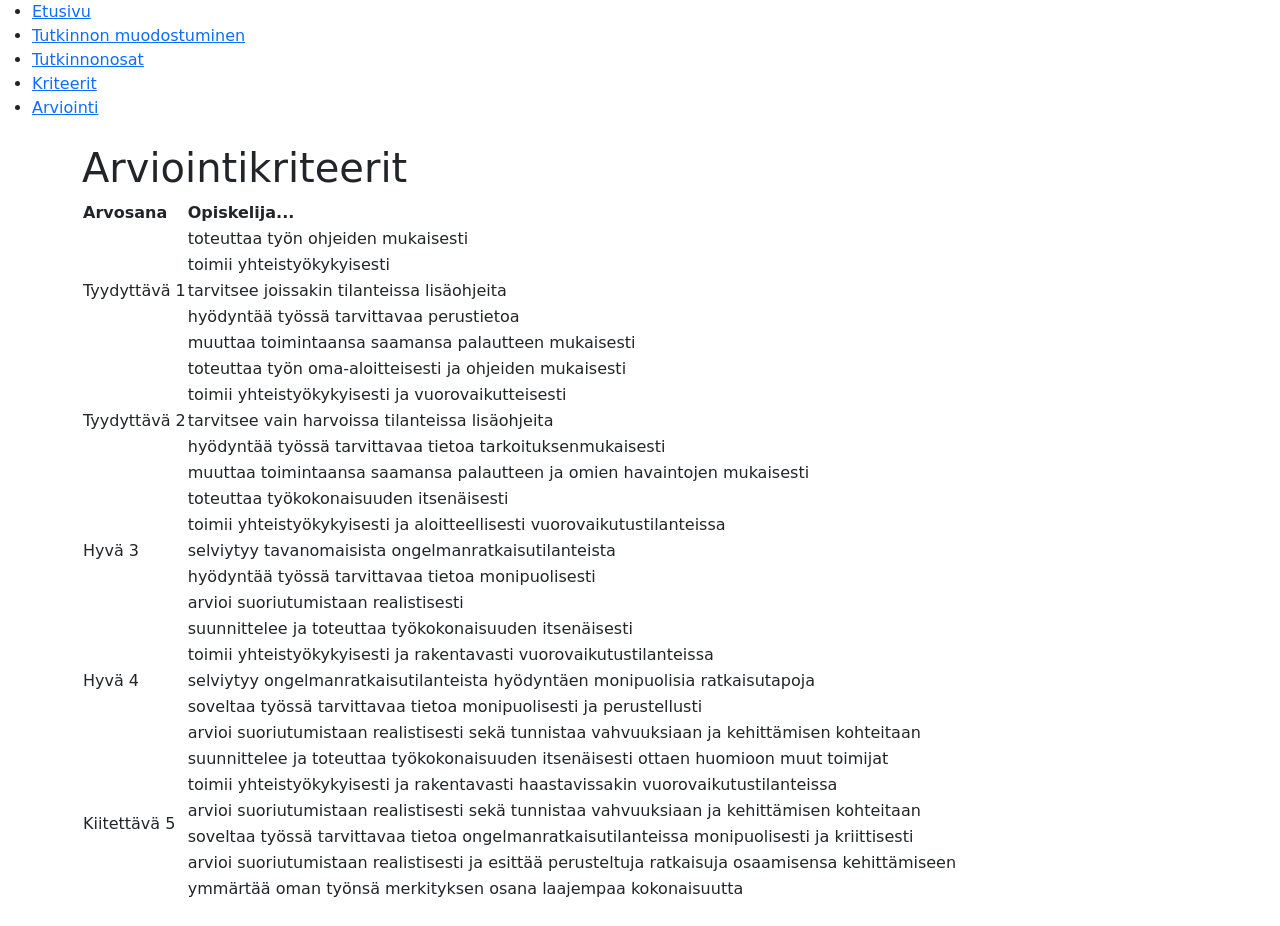
==== index.html @ 98d53264 "Html pohja ja bootstrap index.htmllään" ====
<!DOCTYPE html>
<html lang="fi">
<head>
    <meta charset="UTF-8">
    <meta name="viewport" content="width=device-width, initial-scale=1.0">
    <title>Kriteerit</title>
    <link href="https://cdn.jsdelivr.net/npm/bootstrap@5.3.3/dist/css/bootstrap.min.css" rel="stylesheet">
</head>
<body>

    <header>
        <nav>
            <ul>
                <li><a href="index.html">Etusivu</a></li>
                <li><a href="tutkinnonmuodostuminen.html">Tutkinnon muodostuminen</a></li>
                <li><a href="tutkinnonosat.html">Tutkinnonosat</a></li>
                <li><a href="kriteerit.html">Kriteerit</a></li>
                <li><a href="arviointi.html">Arviointi</a></li>
            </ul>
        </nav>
    </header>

    <main class="container my-4">
        <h1>Arviointikriteerit</h1>

        <div class="taulukko-kaari">
            <table>
                <thead>
                    <tr>
                        <th>Arvosana</th>
                        <th>Opiskelija...</th>
                    </tr>
                </thead>
                <tbody>
                    <tr>
                        <td rowspan="5">Tyydyttävä 1</td>
                        <td>toteuttaa työn ohjeiden mukaisesti</td>
                    </tr>
                    <tr><td>toimii yhteistyökykyisesti</td></tr>
                    <tr><td>tarvitsee joissakin tilanteissa lisäohjeita</td></tr>
                    <tr><td>hyödyntää työssä tarvittavaa perustietoa</td></tr>
                    <tr><td>muuttaa toimintaansa saamansa palautteen mukaisesti</td></tr>

                    <tr>
                        <td rowspan="5">Tyydyttävä 2</td>
                        <td>toteuttaa työn oma-aloitteisesti ja ohjeiden mukaisesti</td>
                    </tr>
                    <tr><td>toimii yhteistyökykyisesti ja vuorovaikutteisesti</td></tr>
                    <tr><td>tarvitsee vain harvoissa tilanteissa lisäohjeita</td></tr>
                    <tr><td>hyödyntää työssä tarvittavaa tietoa tarkoituksenmukaisesti</td></tr>
                    <tr><td>muuttaa toimintaansa saamansa palautteen ja omien havaintojen mukaisesti</td></tr>

                    <tr>
                        <td rowspan="5">Hyvä 3</td>
                        <td>toteuttaa työkokonaisuuden itsenäisesti</td>
                    </tr>
                    <tr><td>toimii yhteistyökykyisesti ja aloitteellisesti vuorovaikutustilanteissa</td></tr>
                    <tr><td>selviytyy tavanomaisista ongelmanratkaisutilanteista</td></tr>
                    <tr><td>hyödyntää työssä tarvittavaa tietoa monipuolisesti</td></tr>
                    <tr><td>arvioi suoriutumistaan realistisesti</td></tr>

                    <tr>
                        <td rowspan="5">Hyvä 4</td>
                        <td>suunnittelee ja toteuttaa työkokonaisuuden itsenäisesti</td>
                    </tr>
                    <tr><td>toimii yhteistyökykyisesti ja rakentavasti vuorovaikutustilanteissa</td></tr>
                    <tr><td>selviytyy ongelmanratkaisutilanteista hyödyntäen monipuolisia ratkaisutapoja</td></tr>
                    <tr><td>soveltaa työssä tarvittavaa tietoa monipuolisesti ja perustellusti</td></tr>
                    <tr><td>arvioi suoriutumistaan realistisesti sekä tunnistaa vahvuuksiaan ja kehittämisen kohteitaan</td></tr>

                    <tr>
                        <td rowspan="6">Kiitettävä 5</td>
                        <td>suunnittelee ja toteuttaa työkokonaisuuden itsenäisesti ottaen huomioon muut toimijat</td>
                    </tr>
                    <tr><td>toimii yhteistyökykyisesti ja rakentavasti haastavissakin vuorovaikutustilanteissa</td></tr>
                    <tr><td>arvioi suoriutumistaan realistisesti sekä tunnistaa vahvuuksiaan ja kehittämisen kohteitaan</td></tr>
                    <tr><td>soveltaa työssä tarvittavaa tietoa ongelmanratkaisutilanteissa monipuolisesti ja kriittisesti</td></tr>
                    <tr><td>arvioi suoriutumistaan realistisesti ja esittää perusteltuja ratkaisuja osaamisensa kehittämiseen</td></tr>
                    <tr><td>ymmärtää oman työnsä merkityksen osana laajempaa kokonaisuutta</td></tr>
                </tbody>
            </table>
        </div>
    </main>

</body>
</html>
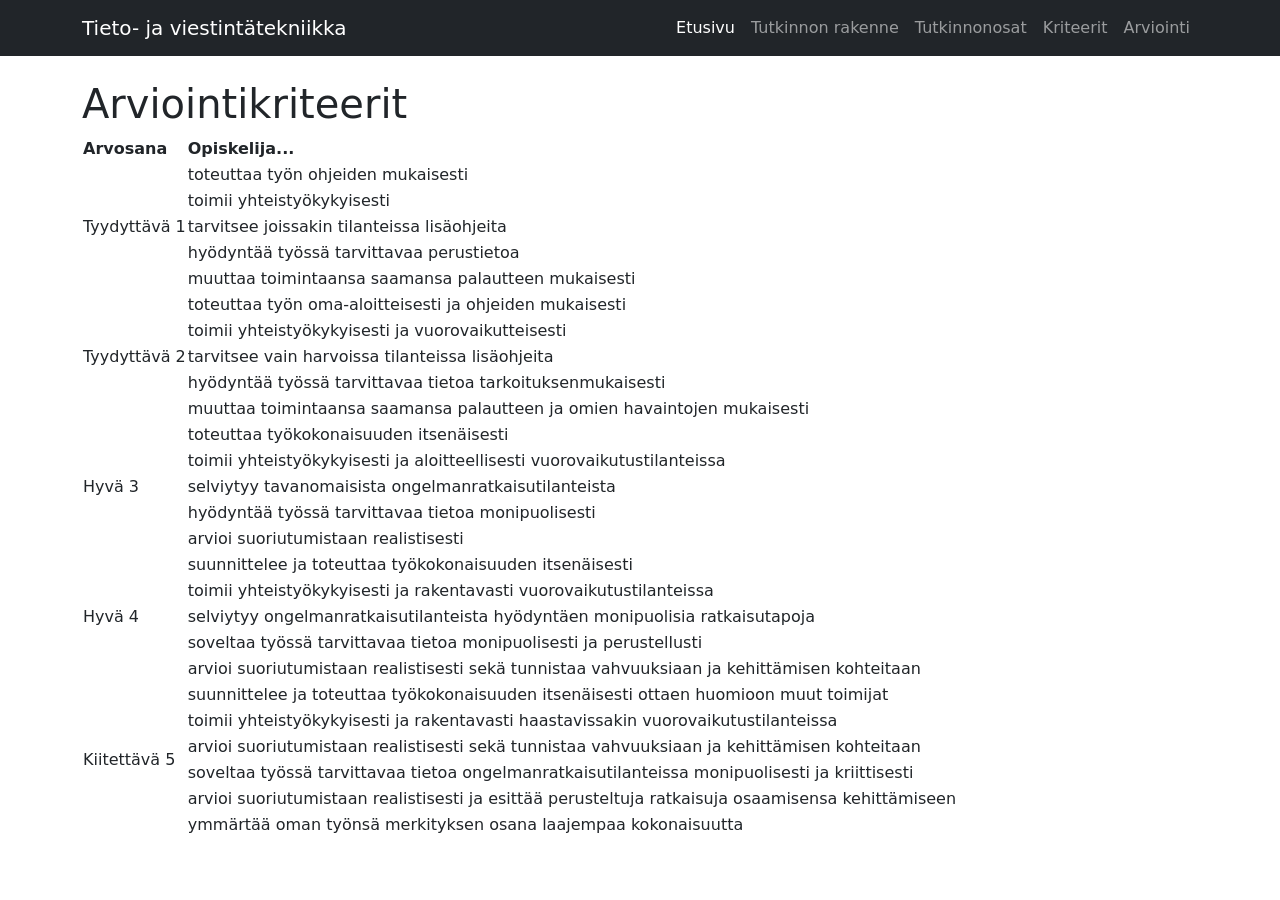
==== commit c7133c40: "Bootstrap valikko" ====
--- a/index.html
+++ b/index.html
@@ -8,17 +8,23 @@
 </head>
 <body>
 
-    <header>
-        <nav>
-            <ul>
-                <li><a href="index.html">Etusivu</a></li>
-                <li><a href="tutkinnonmuodostuminen.html">Tutkinnon muodostuminen</a></li>
-                <li><a href="tutkinnonosat.html">Tutkinnonosat</a></li>
-                <li><a href="kriteerit.html">Kriteerit</a></li>
-                <li><a href="arviointi.html">Arviointi</a></li>
-            </ul>
-        </nav>
-    </header>
+    <nav class="navbar navbar-expand-md bg-dark navbar-dark">
+  <div class="container">
+    <a class="navbar-brand" href="index.html">Tieto- ja viestintätekniikka</a>
+    <button class="navbar-toggler" type="button" data-bs-toggle="collapse" data-bs-target="#navbarSupportedContent" aria-controls="navbarSupportedContent" aria-expanded="false" aria-label="Toggle navigation">
+      <span class="navbar-toggler-icon"></span>
+    </button>
+    <div class="collapse navbar-collapse" id="navbarSupportedContent">
+      <ul class="navbar-nav ms-auto">
+        <li class="nav-item"><a class="nav-link active" aria-current="page" href="index.html">Etusivu</a></li>
+        <li class="nav-item"><a class="nav-link" href="tutkinnonmuodostuminen.html">Tutkinnon rakenne</a></li>
+        <li class="nav-item"><a class="nav-link" href="tutkinnonosat.html">Tutkinnonosat</a></li>
+        <li class="nav-item"><a class="nav-link" href="kriteerit.html">Kriteerit</a></li>
+        <li class="nav-item"><a class="nav-link" href="arviointi.html">Arviointi</a></li>
+      </ul>
+    </div>
+  </div>
+</nav>
 
     <main class="container my-4">
         <h1>Arviointikriteerit</h1>
@@ -81,6 +87,6 @@
             </table>
         </div>
     </main>
-
+    <script src="https://cdn.jsdelivr.net/npm/bootstrap@5.3.3/dist/js/bootstrap.bundle.min.js"></script>
 </body>
 </html>
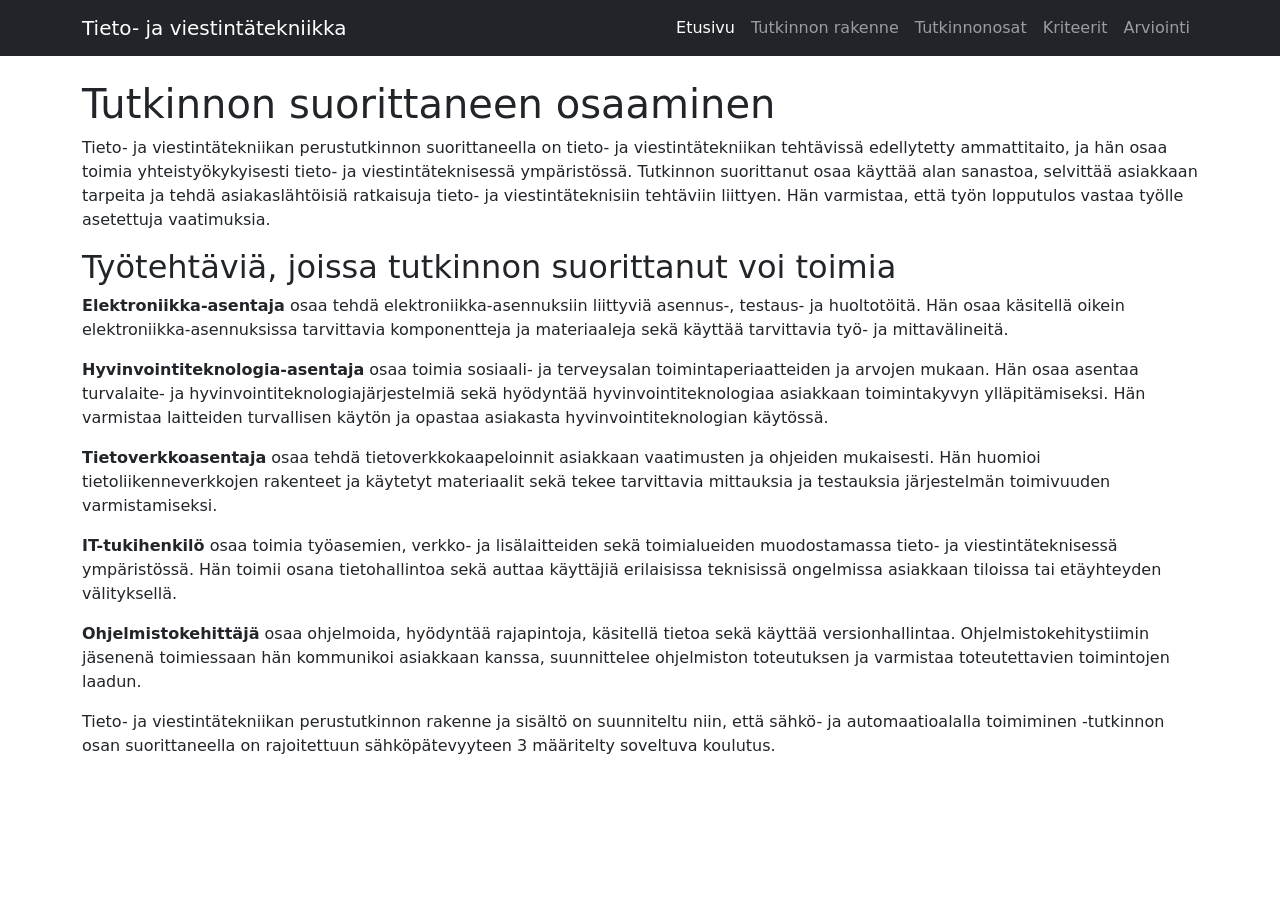
==== commit a8754cf4: "index html korjaus + navbar korjaus" ====
--- a/index.html
+++ b/index.html
@@ -3,90 +3,50 @@
 <head>
     <meta charset="UTF-8">
     <meta name="viewport" content="width=device-width, initial-scale=1.0">
-    <title>Kriteerit</title>
+    <title>Etusivu</title>
     <link href="https://cdn.jsdelivr.net/npm/bootstrap@5.3.3/dist/css/bootstrap.min.css" rel="stylesheet">
+    <link rel="stylesheet" href="style.css">
 </head>
 <body>
 
     <nav class="navbar navbar-expand-md bg-dark navbar-dark">
-  <div class="container">
-    <a class="navbar-brand" href="index.html">Tieto- ja viestintätekniikka</a>
-    <button class="navbar-toggler" type="button" data-bs-toggle="collapse" data-bs-target="#navbarSupportedContent" aria-controls="navbarSupportedContent" aria-expanded="false" aria-label="Toggle navigation">
-      <span class="navbar-toggler-icon"></span>
-    </button>
-    <div class="collapse navbar-collapse" id="navbarSupportedContent">
-      <ul class="navbar-nav ms-auto">
-        <li class="nav-item"><a class="nav-link active" aria-current="page" href="index.html">Etusivu</a></li>
-        <li class="nav-item"><a class="nav-link" href="tutkinnonmuodostuminen.html">Tutkinnon rakenne</a></li>
-        <li class="nav-item"><a class="nav-link" href="tutkinnonosat.html">Tutkinnonosat</a></li>
-        <li class="nav-item"><a class="nav-link" href="kriteerit.html">Kriteerit</a></li>
-        <li class="nav-item"><a class="nav-link" href="arviointi.html">Arviointi</a></li>
-      </ul>
-    </div>
-  </div>
-</nav>
+        <div class="container">
+            <a class="navbar-brand" href="index.html">Tieto- ja viestintätekniikka</a>
+            <button class="navbar-toggler" type="button" data-bs-toggle="collapse" data-bs-target="#navbarSupportedContent" aria-controls="navbarSupportedContent" aria-expanded="false" aria-label="Toggle navigation">
+                <span class="navbar-toggler-icon"></span>
+            </button>
+            <div class="collapse navbar-collapse" id="navbarSupportedContent">
+                <ul class="navbar-nav ms-auto">
+                    <li class="nav-item"><a class="nav-link active" aria-current="page" href="index.html">Etusivu</a></li>
+                    <li class="nav-item"><a class="nav-link" href="tutkinnonmuodostuminen.html">Tutkinnon rakenne</a></li>
+                    <li class="nav-item"><a class="nav-link" href="tutkinnonosat.html">Tutkinnonosat</a></li>
+                    <li class="nav-item"><a class="nav-link" href="kriteerit.html">Kriteerit</a></li>
+                    <li class="nav-item"><a class="nav-link" href="arviointi.html">Arviointi</a></li>
+                </ul>
+            </div>
+        </div>
+    </nav>
 
     <main class="container my-4">
-        <h1>Arviointikriteerit</h1>
+        <h1>Tutkinnon suorittaneen osaaminen</h1>
 
-        <div class="taulukko-kaari">
-            <table>
-                <thead>
-                    <tr>
-                        <th>Arvosana</th>
-                        <th>Opiskelija...</th>
-                    </tr>
-                </thead>
-                <tbody>
-                    <tr>
-                        <td rowspan="5">Tyydyttävä 1</td>
-                        <td>toteuttaa työn ohjeiden mukaisesti</td>
-                    </tr>
-                    <tr><td>toimii yhteistyökykyisesti</td></tr>
-                    <tr><td>tarvitsee joissakin tilanteissa lisäohjeita</td></tr>
-                    <tr><td>hyödyntää työssä tarvittavaa perustietoa</td></tr>
-                    <tr><td>muuttaa toimintaansa saamansa palautteen mukaisesti</td></tr>
+        <p>Tieto- ja viestintätekniikan perustutkinnon suorittaneella on tieto- ja viestintätekniikan tehtävissä edellytetty ammattitaito, ja hän osaa toimia yhteistyökykyisesti tieto- ja viestintäteknisessä ympäristössä. Tutkinnon suorittanut osaa käyttää alan sanastoa, selvittää asiakkaan tarpeita ja tehdä asiakaslähtöisiä ratkaisuja tieto- ja viestintäteknisiin tehtäviin liittyen. Hän varmistaa, että työn lopputulos vastaa työlle asetettuja vaatimuksia.</p>
 
-                    <tr>
-                        <td rowspan="5">Tyydyttävä 2</td>
-                        <td>toteuttaa työn oma-aloitteisesti ja ohjeiden mukaisesti</td>
-                    </tr>
-                    <tr><td>toimii yhteistyökykyisesti ja vuorovaikutteisesti</td></tr>
-                    <tr><td>tarvitsee vain harvoissa tilanteissa lisäohjeita</td></tr>
-                    <tr><td>hyödyntää työssä tarvittavaa tietoa tarkoituksenmukaisesti</td></tr>
-                    <tr><td>muuttaa toimintaansa saamansa palautteen ja omien havaintojen mukaisesti</td></tr>
+        <h2>Työtehtäviä, joissa tutkinnon suorittanut voi toimia</h2>
 
-                    <tr>
-                        <td rowspan="5">Hyvä 3</td>
-                        <td>toteuttaa työkokonaisuuden itsenäisesti</td>
-                    </tr>
-                    <tr><td>toimii yhteistyökykyisesti ja aloitteellisesti vuorovaikutustilanteissa</td></tr>
-                    <tr><td>selviytyy tavanomaisista ongelmanratkaisutilanteista</td></tr>
-                    <tr><td>hyödyntää työssä tarvittavaa tietoa monipuolisesti</td></tr>
-                    <tr><td>arvioi suoriutumistaan realistisesti</td></tr>
+        <p><strong>Elektroniikka-asentaja</strong> osaa tehdä elektroniikka-asennuksiin liittyviä asennus-, testaus- ja huoltotöitä. Hän osaa käsitellä oikein elektroniikka-asennuksissa tarvittavia komponentteja ja materiaaleja sekä käyttää tarvittavia työ- ja mittavälineitä.</p>
 
-                    <tr>
-                        <td rowspan="5">Hyvä 4</td>
-                        <td>suunnittelee ja toteuttaa työkokonaisuuden itsenäisesti</td>
-                    </tr>
-                    <tr><td>toimii yhteistyökykyisesti ja rakentavasti vuorovaikutustilanteissa</td></tr>
-                    <tr><td>selviytyy ongelmanratkaisutilanteista hyödyntäen monipuolisia ratkaisutapoja</td></tr>
-                    <tr><td>soveltaa työssä tarvittavaa tietoa monipuolisesti ja perustellusti</td></tr>
-                    <tr><td>arvioi suoriutumistaan realistisesti sekä tunnistaa vahvuuksiaan ja kehittämisen kohteitaan</td></tr>
+        <p><strong>Hyvinvointiteknologia-asentaja</strong> osaa toimia sosiaali- ja terveysalan toimintaperiaatteiden ja arvojen mukaan. Hän osaa asentaa turvalaite- ja hyvinvointiteknologiajärjestelmiä sekä hyödyntää hyvinvointiteknologiaa asiakkaan toimintakyvyn ylläpitämiseksi. Hän varmistaa laitteiden turvallisen käytön ja opastaa asiakasta hyvinvointiteknologian käytössä.</p>
 
-                    <tr>
-                        <td rowspan="6">Kiitettävä 5</td>
-                        <td>suunnittelee ja toteuttaa työkokonaisuuden itsenäisesti ottaen huomioon muut toimijat</td>
-                    </tr>
-                    <tr><td>toimii yhteistyökykyisesti ja rakentavasti haastavissakin vuorovaikutustilanteissa</td></tr>
-                    <tr><td>arvioi suoriutumistaan realistisesti sekä tunnistaa vahvuuksiaan ja kehittämisen kohteitaan</td></tr>
-                    <tr><td>soveltaa työssä tarvittavaa tietoa ongelmanratkaisutilanteissa monipuolisesti ja kriittisesti</td></tr>
-                    <tr><td>arvioi suoriutumistaan realistisesti ja esittää perusteltuja ratkaisuja osaamisensa kehittämiseen</td></tr>
-                    <tr><td>ymmärtää oman työnsä merkityksen osana laajempaa kokonaisuutta</td></tr>
-                </tbody>
-            </table>
-        </div>
+        <p><strong>Tietoverkkoasentaja</strong> osaa tehdä tietoverkkokaapeloinnit asiakkaan vaatimusten ja ohjeiden mukaisesti. Hän huomioi tietoliikenneverkkojen rakenteet ja käytetyt materiaalit sekä tekee tarvittavia mittauksia ja testauksia järjestelmän toimivuuden varmistamiseksi.</p>
+
+        <p><strong>IT-tukihenkilö</strong> osaa toimia työasemien, verkko- ja lisälaitteiden sekä toimialueiden muodostamassa tieto- ja viestintäteknisessä ympäristössä. Hän toimii osana tietohallintoa sekä auttaa käyttäjiä erilaisissa teknisissä ongelmissa asiakkaan tiloissa tai etäyhteyden välityksellä.</p>
+
+        <p><strong>Ohjelmistokehittäjä</strong> osaa ohjelmoida, hyödyntää rajapintoja, käsitellä tietoa sekä käyttää versionhallintaa. Ohjelmistokehitystiimin jäsenenä toimiessaan hän kommunikoi asiakkaan kanssa, suunnittelee ohjelmiston toteutuksen ja varmistaa toteutettavien toimintojen laadun.</p>
+
+        <p>Tieto- ja viestintätekniikan perustutkinnon rakenne ja sisältö on suunniteltu niin, että sähkö- ja automaatioalalla toimiminen -tutkinnon osan suorittaneella on rajoitettuun sähköpätevyyteen 3 määritelty soveltuva koulutus.</p>
     </main>
+
     <script src="https://cdn.jsdelivr.net/npm/bootstrap@5.3.3/dist/js/bootstrap.bundle.min.js"></script>
 </body>
 </html>
--- a/style.css
+++ b/style.css
@@ -0,0 +1,3 @@
+html {
+    overflow-y: scroll;
+}
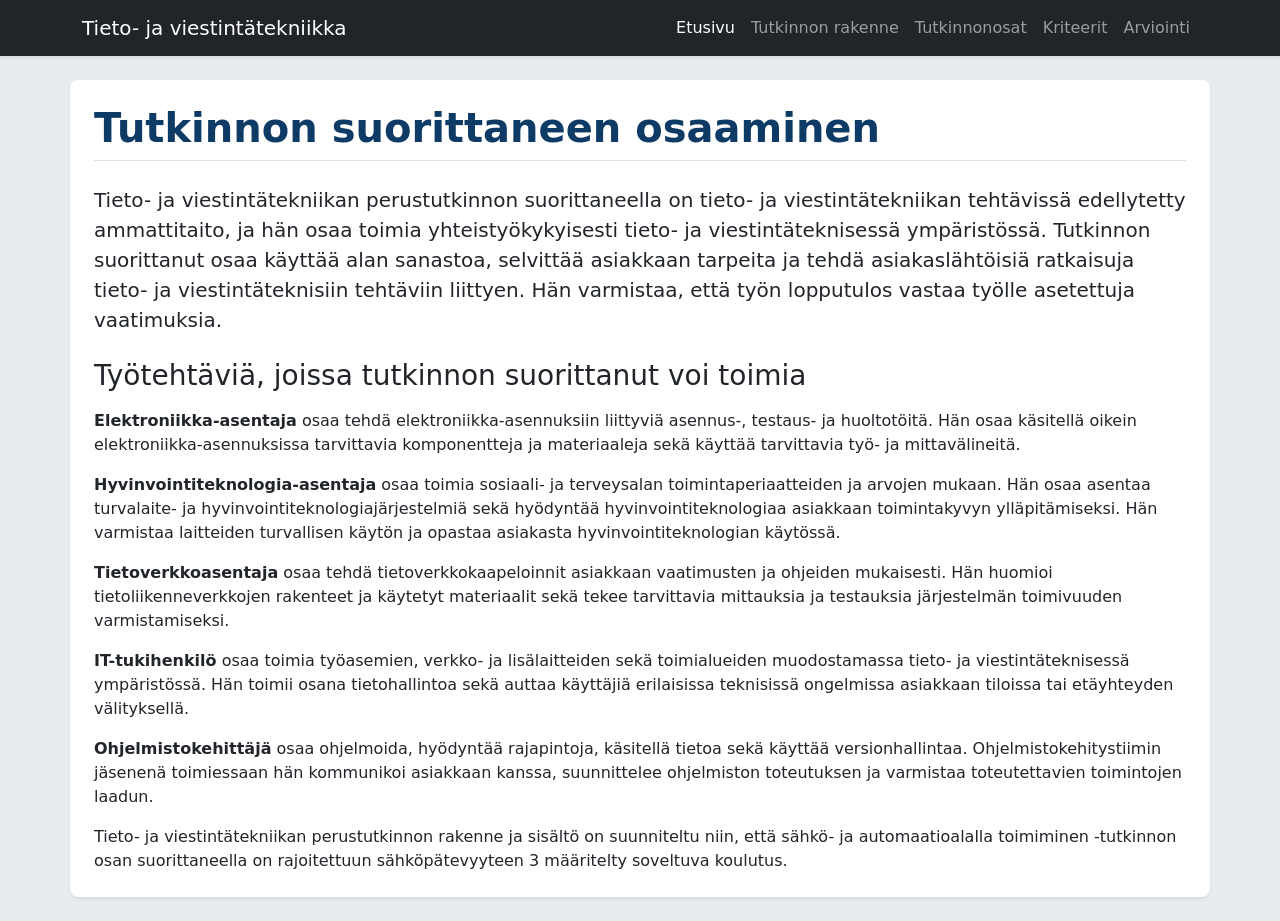
==== commit 2ff7c06a: "Ulkoasu" ====
--- a/index.html
+++ b/index.html
@@ -7,9 +7,9 @@
     <link href="https://cdn.jsdelivr.net/npm/bootstrap@5.3.3/dist/css/bootstrap.min.css" rel="stylesheet">
     <link rel="stylesheet" href="style.css">
 </head>
-<body>
+<body class="bg-body-secondary">
 
-    <nav class="navbar navbar-expand-md bg-dark navbar-dark">
+    <nav class="navbar navbar-expand-md bg-dark navbar-dark shadow-sm sticky-top">
         <div class="container">
             <a class="navbar-brand" href="index.html">Tieto- ja viestintätekniikka</a>
             <button class="navbar-toggler" type="button" data-bs-toggle="collapse" data-bs-target="#navbarSupportedContent" aria-controls="navbarSupportedContent" aria-expanded="false" aria-label="Toggle navigation">
@@ -27,12 +27,12 @@
         </div>
     </nav>
 
-    <main class="container my-4">
-        <h1>Tutkinnon suorittaneen osaaminen</h1>
+    <main class="container my-4 p-4 bg-white rounded-3 shadow-sm">
+        <h1 class="display-6 fw-bold border-bottom pb-2 mb-4">Tutkinnon suorittaneen osaaminen</h1>
 
-        <p>Tieto- ja viestintätekniikan perustutkinnon suorittaneella on tieto- ja viestintätekniikan tehtävissä edellytetty ammattitaito, ja hän osaa toimia yhteistyökykyisesti tieto- ja viestintäteknisessä ympäristössä. Tutkinnon suorittanut osaa käyttää alan sanastoa, selvittää asiakkaan tarpeita ja tehdä asiakaslähtöisiä ratkaisuja tieto- ja viestintäteknisiin tehtäviin liittyen. Hän varmistaa, että työn lopputulos vastaa työlle asetettuja vaatimuksia.</p>
+        <p class="lead">Tieto- ja viestintätekniikan perustutkinnon suorittaneella on tieto- ja viestintätekniikan tehtävissä edellytetty ammattitaito, ja hän osaa toimia yhteistyökykyisesti tieto- ja viestintäteknisessä ympäristössä. Tutkinnon suorittanut osaa käyttää alan sanastoa, selvittää asiakkaan tarpeita ja tehdä asiakaslähtöisiä ratkaisuja tieto- ja viestintäteknisiin tehtäviin liittyen. Hän varmistaa, että työn lopputulos vastaa työlle asetettuja vaatimuksia.</p>
 
-        <h2>Työtehtäviä, joissa tutkinnon suorittanut voi toimia</h2>
+        <h2 class="h3 mt-4 mb-3">Työtehtäviä, joissa tutkinnon suorittanut voi toimia</h2>
 
         <p><strong>Elektroniikka-asentaja</strong> osaa tehdä elektroniikka-asennuksiin liittyviä asennus-, testaus- ja huoltotöitä. Hän osaa käsitellä oikein elektroniikka-asennuksissa tarvittavia komponentteja ja materiaaleja sekä käyttää tarvittavia työ- ja mittavälineitä.</p>
 
@@ -44,7 +44,7 @@
 
         <p><strong>Ohjelmistokehittäjä</strong> osaa ohjelmoida, hyödyntää rajapintoja, käsitellä tietoa sekä käyttää versionhallintaa. Ohjelmistokehitystiimin jäsenenä toimiessaan hän kommunikoi asiakkaan kanssa, suunnittelee ohjelmiston toteutuksen ja varmistaa toteutettavien toimintojen laadun.</p>
 
-        <p>Tieto- ja viestintätekniikan perustutkinnon rakenne ja sisältö on suunniteltu niin, että sähkö- ja automaatioalalla toimiminen -tutkinnon osan suorittaneella on rajoitettuun sähköpätevyyteen 3 määritelty soveltuva koulutus.</p>
+        <p class="mb-0">Tieto- ja viestintätekniikan perustutkinnon rakenne ja sisältö on suunniteltu niin, että sähkö- ja automaatioalalla toimiminen -tutkinnon osan suorittaneella on rajoitettuun sähköpätevyyteen 3 määritelty soveltuva koulutus.</p>
     </main>
 
     <script src="https://cdn.jsdelivr.net/npm/bootstrap@5.3.3/dist/js/bootstrap.bundle.min.js"></script>
--- a/style.css
+++ b/style.css
@@ -1,3 +1,11 @@
 html {
     overflow-y: scroll;
+}
+
+body {
+    background-color: #e9ecef;
+}
+
+h1, h2, h3 {
+    color: #0d3b66;
 }
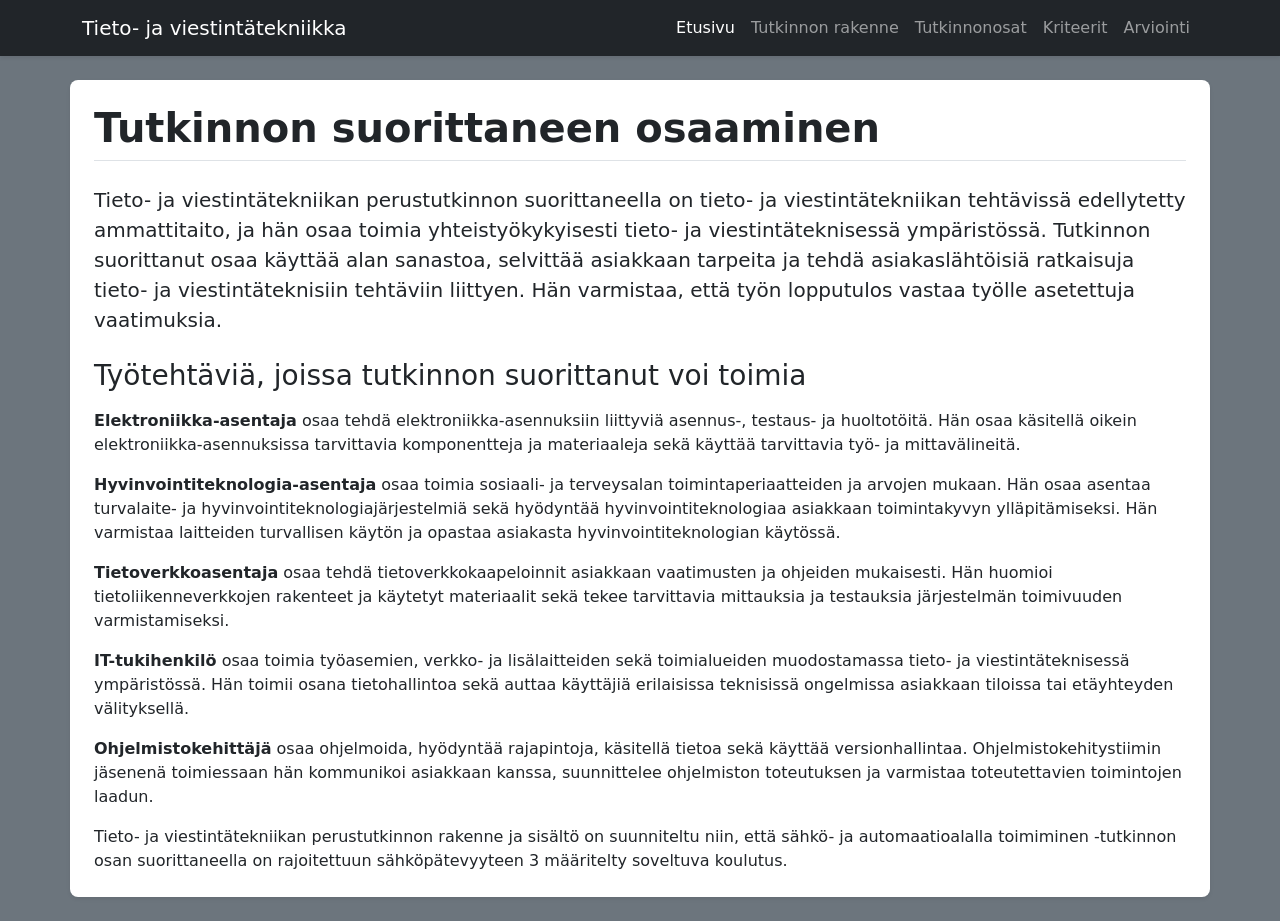
==== commit 0a259e45: "Ulkoasun viimeistely" ====
--- a/index.html
+++ b/index.html
@@ -7,7 +7,7 @@
     <link href="https://cdn.jsdelivr.net/npm/bootstrap@5.3.3/dist/css/bootstrap.min.css" rel="stylesheet">
     <link rel="stylesheet" href="style.css">
 </head>
-<body class="bg-body-secondary">
+<body class="bg-secondary">
 
     <nav class="navbar navbar-expand-md bg-dark navbar-dark shadow-sm sticky-top">
         <div class="container">
@@ -27,7 +27,7 @@
         </div>
     </nav>
 
-    <main class="container my-4 p-4 bg-white rounded-3 shadow-sm">
+    <main class="container w-auto mx-3 mx-md-auto my-4 p-3 p-md-4 bg-white rounded-3 shadow-sm">
         <h1 class="display-6 fw-bold border-bottom pb-2 mb-4">Tutkinnon suorittaneen osaaminen</h1>
 
         <p class="lead">Tieto- ja viestintätekniikan perustutkinnon suorittaneella on tieto- ja viestintätekniikan tehtävissä edellytetty ammattitaito, ja hän osaa toimia yhteistyökykyisesti tieto- ja viestintäteknisessä ympäristössä. Tutkinnon suorittanut osaa käyttää alan sanastoa, selvittää asiakkaan tarpeita ja tehdä asiakaslähtöisiä ratkaisuja tieto- ja viestintäteknisiin tehtäviin liittyen. Hän varmistaa, että työn lopputulos vastaa työlle asetettuja vaatimuksia.</p>
--- a/style.css
+++ b/style.css
@@ -1,11 +1,3 @@
 html {
     overflow-y: scroll;
-}
-
-body {
-    background-color: #e9ecef;
-}
-
-h1, h2, h3 {
-    color: #0d3b66;
 }
